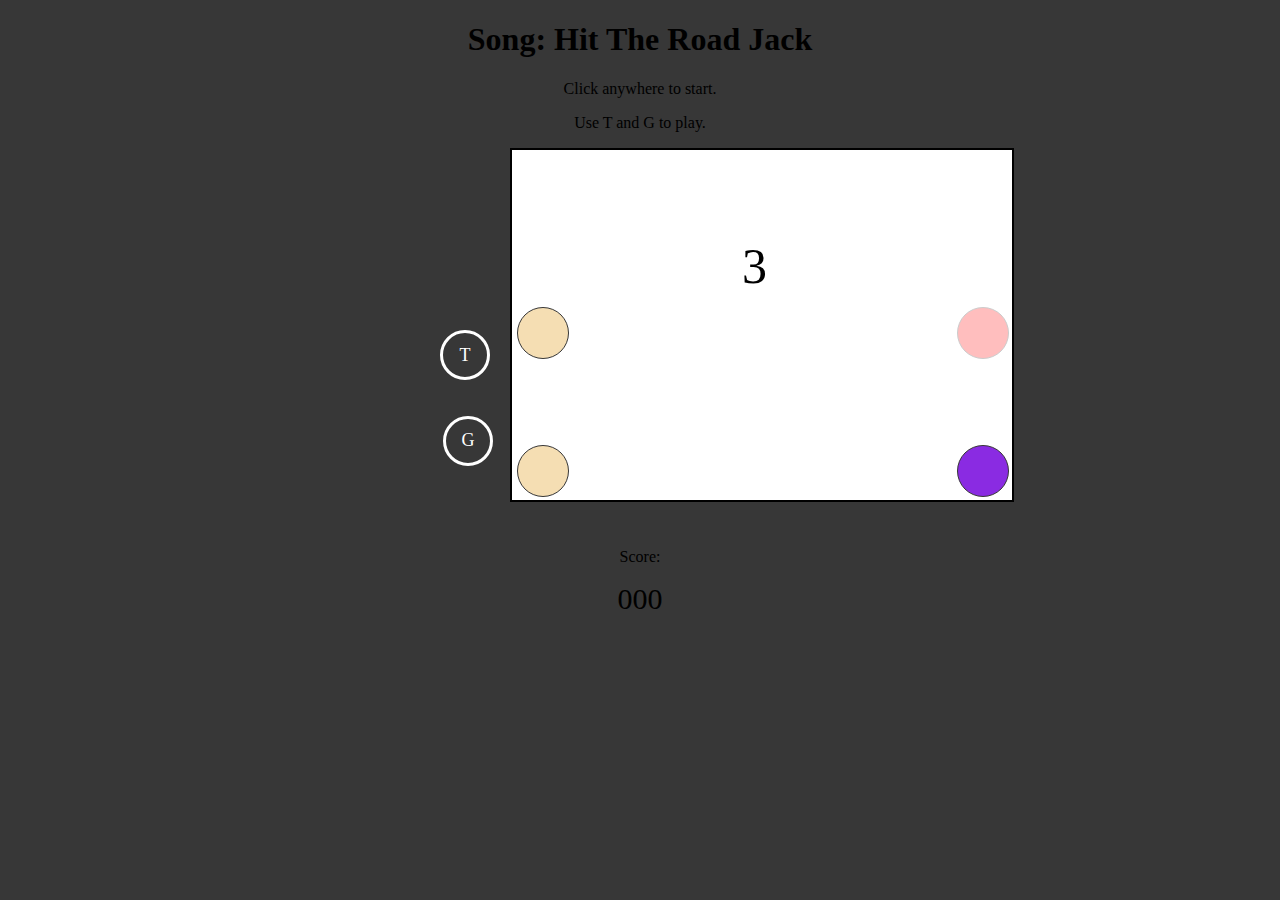
==== index.html @ e617c533 "Changes for the Github pages site" ====
<!DOCTYPE html>
<html lang="en">
<head>
    <meta charset="UTF-8">
    <meta name="viewport" content="width=device-width, initial-scale=1.0">
    <title>Rhythm game prototype</title>
    <link rel="stylesheet" href="style.css">
</head>
<body>
    <body> 
        <h1>Song: Hit The Road Jack</h1>
        <p>Click anywhere to start.</p>
        <p>Use T and G to play.</p>
        <div id="game">
            <div class="character C1"></div>
            <div class="character C2"></div>
            <div class="Block B1"></div>
            <div class="Block B2"></div>
            <div id="Countdown">3</div>
            <video id="video"disablePictureInPicture preload allowfullscreen="false"
        src="Ray Charles - Hit The Road Jack (Official Lyrics Video).mp4" type="video/mp4">
    </video>
        </div>
        <div>
            <p class="Score">Score:</p>
            <label id="board" class ="Score s2">000</label> 
        </div>
       

        <div id ="box">
            <button class=" btn1 hov1"> G </button>
            <button class=" btn2 hov2"> T </button>
            </div>

</body>
<script src="script.js"></script>
</html>
---- style.css ----
body{
    background-color: rgb(55, 55,55);
    height: 100%;
    overflow: hidden;
}

h1 {
    text-align: center;
}


p {
    text-align: center;
}



#game{
    height:350px;
    width: 500px;
    max-width: 500px;
    border: 2px solid black;
    background-color: white;
    position: fixed;
    left: 510px;
    padding: 0%;
    overflow: hidden;
}
.Score{
    position: relative;
    top:400px;      
}
label{
    font-size: 30px;
}
.s2{
    text-align: center;
    display: block;
    margin: 0px;
}
@keyframes slide1{
    from{
        transform: translateX(0px);
    }

    to{
        transform: translateX(-460px);
    }
}
@keyframes slide2{
    from{
        transform: translateX(0px);
    }

    to{
        transform: translateX(-460px);
    }
}
.Block {
    width: 50px;
    height: 50px;
    border: 1px solid rgb(55, 55,55);
    margin: 0px;
    padding: 0px;
    position: absolute;
    left: 445px;
    border-radius: 50%;
    animation-timing-function: linear;
    animation-iteration-count: infinite;
}

.character{
    width: 50px;
    height: 50px;
    border: 1px solid rgb(55, 55,55);
    background-color: wheat;
    margin: 0px;
    padding: 0px;
    position: absolute;
    border-radius: 50%;
    left: 5px;
}
#Countdown
{
    position: absolute;
    left:230px;
    top:25%;
    font-size: 50px;
    user-select: none;
    animation-name: none;
    animation-duration: 1.53s;
    animation-timing-function: linear;
    animation-iteration-count: 4;
    opacity: 100;
}

@keyframes counter {
    from{
        opacity: 100%;
    }
    to{
        opacity: 0%;
    }
}

video{
    height: 350px;
    width: 100%;
    position:absolute;
    object-fit: fill;
    top:0%;
    opacity: 25%;
    z-index: -1;
}
button
    {
        height: 50px;
        width: 50px;
        padding: 0px;
        background-color: transparent;
        border: 3px solid white;
        color: white;
        border-radius: 50%;
        margin: 0px;
        font-family: "Lucida Console", "Lucida";
        font-size: large;
    }
    
.C1{
    top: 295px;
}

.C2{
    top:45%;
}


.B1{
    background-color: blueviolet;
    top: 295px;
    animation-name: none;
    animation-duration: calc(60s/86.82);
    animation-delay: calc((60s/86.82)*7.5);
    opacity: 1;
}
.B2 {
    background-color: red;
    top: 45%;
    animation-name: none;
    animation-duration: calc(60s/86.8);
    animation-delay: calc((60s/86.8)/2);
    opacity: 0.25;
}


.btn1 {
    top: 200px;
    position: relative;
    left: 435px;
}

.btn2 {

    top: 330px;
    position: absolute;
    left: 440px;

}


.hov1:hover
{
    background-color: rgba(138, 43, 226,14%);
}


.hov2:hover
{
    background-color: rgba(255,0,0,14%);
}
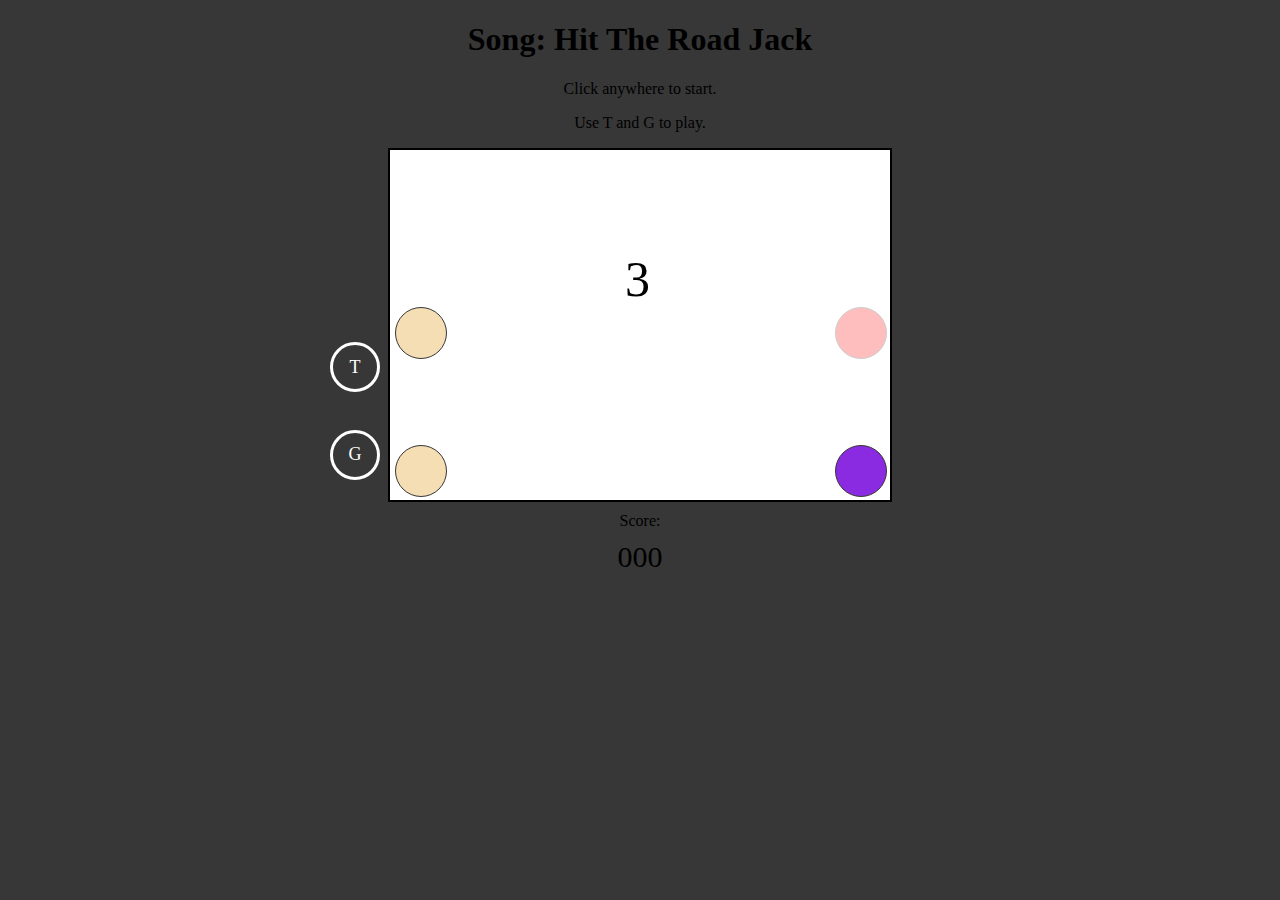
==== commit 250085ee: "Changed the scoring bounds to make the game easier in the javascript file  change the translationx a" ====
--- a/index.html
+++ b/index.html
@@ -17,20 +17,21 @@
             <div class="Block B1"></div>
             <div class="Block B2"></div>
             <div id="Countdown">3</div>
+            <div id ="box">
+                <button class=" btn1 hov1"> G </button>
+                <button class=" btn2 hov2"> T </button>
+                </div>
+            
             <video id="video"disablePictureInPicture preload allowfullscreen="false"
         src="Ray Charles - Hit The Road Jack (Official Lyrics Video).mp4" type="video/mp4">
     </video>
         </div>
         <div>
             <p class="Score">Score:</p>
-            <label id="board" class ="Score s2">000</label> 
+            <label id="board">000</label> 
         </div>
-       
 
-        <div id ="box">
-            <button class=" btn1 hov1"> G </button>
-            <button class=" btn2 hov2"> T </button>
-            </div>
+        
 
 </body>
 <script src="script.js"></script>
--- a/style.css
+++ b/style.css
@@ -21,22 +21,20 @@
     max-width: 500px;
     border: 2px solid black;
     background-color: white;
-    position: fixed;
-    left: 510px;
     padding: 0%;
-    overflow: hidden;
+    margin: auto;
+    position: relative;
+    z-index: 0;
 }
 .Score{
-    position: relative;
-    top:400px;      
+    margin: 10px auto;    
 }
-label{
+
+#board{
     font-size: 30px;
-}
-.s2{
-    text-align: center;
-    display: block;
-    margin: 0px;
+    align-content: center;
+    justify-content: center;
+    display: flex;
 }
 @keyframes slide1{
     from{
@@ -44,7 +42,7 @@
     }
 
     to{
-        transform: translateX(-460px);
+        transform: translateX(-450px);
     }
 }
 @keyframes slide2{
@@ -53,7 +51,7 @@
     }
 
     to{
-        transform: translateX(-460px);
+        transform: translateX(-450px);
     }
 }
 .Block {
@@ -83,8 +81,8 @@
 #Countdown
 {
     position: absolute;
-    left:230px;
-    top:25%;
+    top:100px;
+    left: 47%;
     font-size: 50px;
     user-select: none;
     animation-name: none;
@@ -103,13 +101,12 @@
     }
 }
 
-video{
+#video{
     height: 350px;
-    width: 100%;
+    width: 500px;
     position:absolute;
+    opacity: 25%;
     object-fit: fill;
-    top:0%;
-    opacity: 25%;
     z-index: -1;
 }
 button
@@ -121,9 +118,10 @@
         border: 3px solid white;
         color: white;
         border-radius: 50%;
-        margin: 0px;
         font-family: "Lucida Console", "Lucida";
         font-size: large;
+        left:-12%;
+        z-index: 0;
     }
     
 .C1{
@@ -152,20 +150,16 @@
     opacity: 0.25;
 }
 
+    .btn1 {
+        position: absolute;
+        top:80%;
+        
+    }
 
-.btn1 {
-    top: 200px;
-    position: relative;
-    left: 435px;
-}
-
-.btn2 {
-
-    top: 330px;
-    position: absolute;
-    left: 440px;
-
-}
+    .btn2 { 
+        position: absolute;
+        top: 55%;
+    }
 
 
 .hov1:hover
